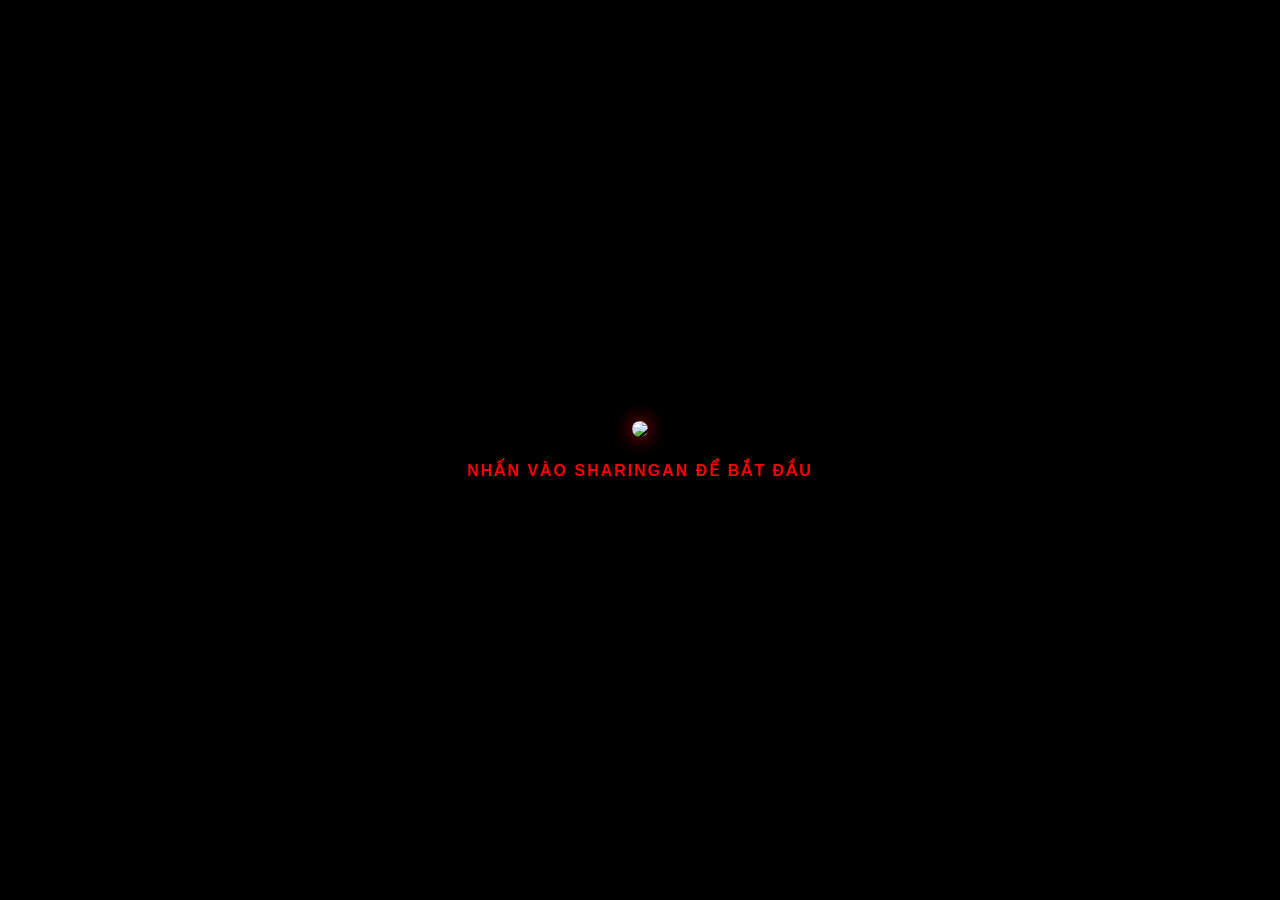
==== index.html @ d60eeeb9 "Add files via upload" ====
<!DOCTYPE html>
<html lang="vi">
<head>
    <meta charset="UTF-8">
    <title>AnhTai - Đăng ký</title>
    <link rel="stylesheet" href="style.css">
</head><meta name="viewport" content="width=device-width, initial-scale=1.0">
    </head>
<body>
    <div id="splash-screen">
        <div class="sharingan-container">
            <img src="https://i.pinimg.com/originals/1c/35/5a/1c355a72ace613f013426720e3636b0c.jpg" id="sharingan-logo" alt="Sharingan">
            <p>NHẤN VÀO SHARINGAN ĐỂ BẮT ĐẦU</p>
        </div>
    </div>

    <audio id="bg-music" loop>
        <source src="trung.mp3" type="audio/mpeg">
    </audio>
    <div class="overlay"></div>
    <div class="overlay"></div> <div class="container">
        <div class="card">
            <h2 id="form-title">ĐĂNG KÝ TÀI KHOẢN</h2>
            
            <div class="input-group">
                <input type="email" id="user-email" placeholder="Email của bạn..." required>
            </div>
            
            <div class="input-group">
                <input type="password" id="user-pass" placeholder="Mật khẩu..." required>
            </div>

            <div class="input-group" id="re-pass-group">
                <input type="password" id="user-re-pass" placeholder="Nhập lại mật khẩu...">
            </div>

            <p id="status-text">Khởi tạo sức mạnh của bạn</p>

            <button id="btn-main">XÁC NHẬN ĐĂNG KÝ</button>

            <p style="margin-top: 15px; font-size: 14px;">
                Bạn đã có tài khoản? 
                <span id="switch-mode">Đăng nhập ngay</span>
            </p>
        </div>
    </div>
    <script src="script.js"></script>
</body>
<div id="splash-screen">
        <div class="sharingan-container">
            <img src="https://i.pinimg.com/originals/1c/35/5a/1c355a72ace613f013426720e3636b0c.jpg" id="sharingan-logo">
            <p>NHẤN VÀO SHARINGAN ĐỂ BẮT ĐẦU</p>
        </div>
    </div>
    
    <script src="script.js"></script>
</body>
</html>
---- style.css ----
* { margin: 0; padding: 0; box-sizing: border-box; }

body {
    /* 1. ĐÂY LÀ DÒNG QUAN TRỌNG: Thêm ảnh nền bằng đường dẫn (URL) */
    background: url('nen.jpg');
    
    /* 2. Giúp ảnh nền bao phủ toàn màn hình */
    background-size: cover;
    
    /* 3. Canh giữa ảnh nền */
    background-position: center;
    
    /* 4. Giữ ảnh nền cố định khi cuộn trang (tùy chọn) */
    background-attachment: fixed;

    /* --- Giữ nguyên các dòng khác của body phía dưới --- */
    font-family: 'Segoe UI', Tahoma, Geneva, Verdana, sans-serif;
    height: 100vh;
    display: flex;
    justify-content: center;
    align-items: center;
    color: white;
    overflow: hidden;
}

.overlay {
    position: absolute;
    top: 0; left: 0; width: 100%; height: 100%;
    background: rgba(0, 0, 0, 0.7);
    z-index: 1;
}

.container { position: relative; z-index: 2; width: 90%; max-width: 400px; }

.card {
    background: rgba(255, 255, 255, 0.1);
    backdrop-filter: blur(15px);
    -webkit-backdrop-filter: blur(15px);
    padding: 30px;
    border-radius: 20px;
    border: 1px solid rgba(255, 255, 255, 0.2);
    box-shadow: 0 8px 32px rgba(0, 0, 0, 0.5);
    text-align: center;
}

h2 { margin-bottom: 20px; text-shadow: 0 0 10px #ff0000; }

input {
    width: 100%;
    padding: 12px;
    margin-bottom: 15px;
    background: rgba(255, 255, 255, 0.1);
    border: 1px solid rgba(255, 255, 255, 0.2);
    border-radius: 10px;
    color: white;
    outline: none;
}

input:focus { border-color: #ff0000; background: rgba(255, 255, 255, 0.2); }

button {
    width: 100%;
    padding: 12px;
    background: linear-gradient(45deg, #ff0000, #800000);
    border: none;
    border-radius: 10px;
    color: white;
    font-weight: bold;
    cursor: pointer;
    transition: 0.3s;
}

button:hover { transform: scale(1.05); box-shadow: 0 0 15px #ff0000; }

#status-text { margin: 10px 0; font-size: 14px; color: #ff4d4d; }

#switch-mode { color: #ff4d4d; cursor: pointer; text-decoration: underline; font-weight: bold; }
/* Container chứa các ảnh */
.image-grid {
    display: flex;            /* Kích hoạt chế độ nằm ngang */
    justify-content: center;  /* Căn giữa các ô */
    gap: 20px;               /* Khoảng cách giữa các ô */
    flex-wrap: wrap;         /* Tự xuống dòng nếu màn hình nhỏ */
    margin-top: 25px;
}

/* Từng ô riêng biệt */
.img-item {
    background: rgba(255, 255, 255, 0.05);
    padding: 10px;
    border-radius: 15px;
    border: 1px solid rgba(255, 255, 255, 0.1);
    transition: 0.3s;
    width: 150px;            /* Độ rộng cố định cho từng ô */
}

/* Khung chứa ảnh để ảnh luôn vuông và vừa vặn */
.img-box {
    width: 100%;
    height: 130px;           /* Chiều cao ô ảnh */
    overflow: hidden;        /* Cắt phần thừa của ảnh */
    border-radius: 10px;
    margin-bottom: 8px;
}

.img-box img {
    width: 100%;
    height: 100%;
    object-fit: cover;       /* Ảnh tự co giãn để lấp đầy ô mà không bị méo */
    transition: 0.5s;
}

/* Hiệu ứng khi di chuột vào từng ô */
.img-item:hover {
    transform: translateY(-10px);
    background: rgba(255, 255, 255, 0.15);
    border-color: #ff0000;
}

.img-item p {
    font-size: 14px;
    font-weight: bold;
    text-shadow: 0 0 5px #000;
}
/* Container chính chứa các thẻ bài */
.image-grid {
    display: flex;            /* Kích hoạt dàn hàng ngang */
    justify-content: center;  /* Căn giữa trang */
    gap: 15px;               /* Khoảng cách giữa các ô */
    margin: 20px 0;
    flex-wrap: wrap;         /* Tự xuống dòng nếu màn hình hẹp */
}

/* Định dạng từng ô riêng biệt */
.img-item {
    background: rgba(255, 255, 255, 0.1);
    backdrop-filter: blur(5px);
    border: 1px solid rgba(255, 255, 255, 0.2);
    padding: 10px;
    border-radius: 12px;
    width: 130px;            /* Độ rộng nhỏ gọn cho mỗi ô */
    text-align: center;
    transition: 0.3s;
}

.img-item:hover {
    transform: translateY(-5px);
    border-color: #ff0000;
}

/* Khung chứa ảnh để đảm bảo ảnh luôn vừa vặn */
.img-box {
    width: 100%;
    height: 110px;
    overflow: hidden;
    border-radius: 8px;
    margin-bottom: 8px;
    background: #222;
}

.img-box img {
    width: 100%;
    height: 100%;
    object-fit: cover;       /* Ảnh tự co giãn không bị méo */
}

.img-item p {
    font-size: 12px;
    font-weight: bold;
    color: white;
}
/* Tối ưu cho di động */
@media (max-width: 600px) {
    .card {
        width: 95%; /* Khung rộng hơn trên màn hình nhỏ */
        padding: 20px;
    }

    .image-grid {
        gap: 10px; /* Thu hẹp khoảng cách giữa các ảnh */
    }

    .img-item {
        width: 45%; /* Trên di động sẽ hiện 2 cột ảnh thay vì 1 hàng ngang dài */
    }

    h2 {
        font-size: 1.5rem; /* Giảm cỡ chữ tiêu đề */
    }
}
#splash-screen {
    position: fixed; /* Bắt buộc là fixed để nó phủ toàn màn hình */
    top: 0;
    left: 0;
    width: 100vw; /* 100% chiều ngang màn hình */
    height: 100vh; /* 100% chiều cao màn hình */
    background-color: black; /* Phải có nền đen để che form phía sau */
    display: flex;
    flex-direction: column;
    justify-content: center;
    align-items: center;
    z-index: 10000; /* Số cực lớn để đè lên mọi thứ */
    transition: opacity 1s ease;
}

.sharingan-container { text-align: center; }

#sharingan-logo {
    width: 150px;
    cursor: pointer;
    border-radius: 50%;
    box-shadow: 0 0 20px #ff0000;
    animation: rotateSharingan 4s linear infinite; /* Xoay tròn */
}

@keyframes rotateSharingan {
    from { transform: rotate(0deg); }
    to { transform: rotate(360deg); }
}

#splash-screen p {
    margin-top: 20px;
    color: #ff0000;
    font-weight: bold;
    letter-spacing: 2px;
    animation: pulse 1.5s infinite;
}

@keyframes pulse {
    0% { opacity: 0.5; }
    50% { opacity: 1; }
    100% { opacity: 0.5; }
}

/* Lớp để ẩn màn hình chờ */
.hidden {
    opacity: 0;
    visibility: hidden;
}
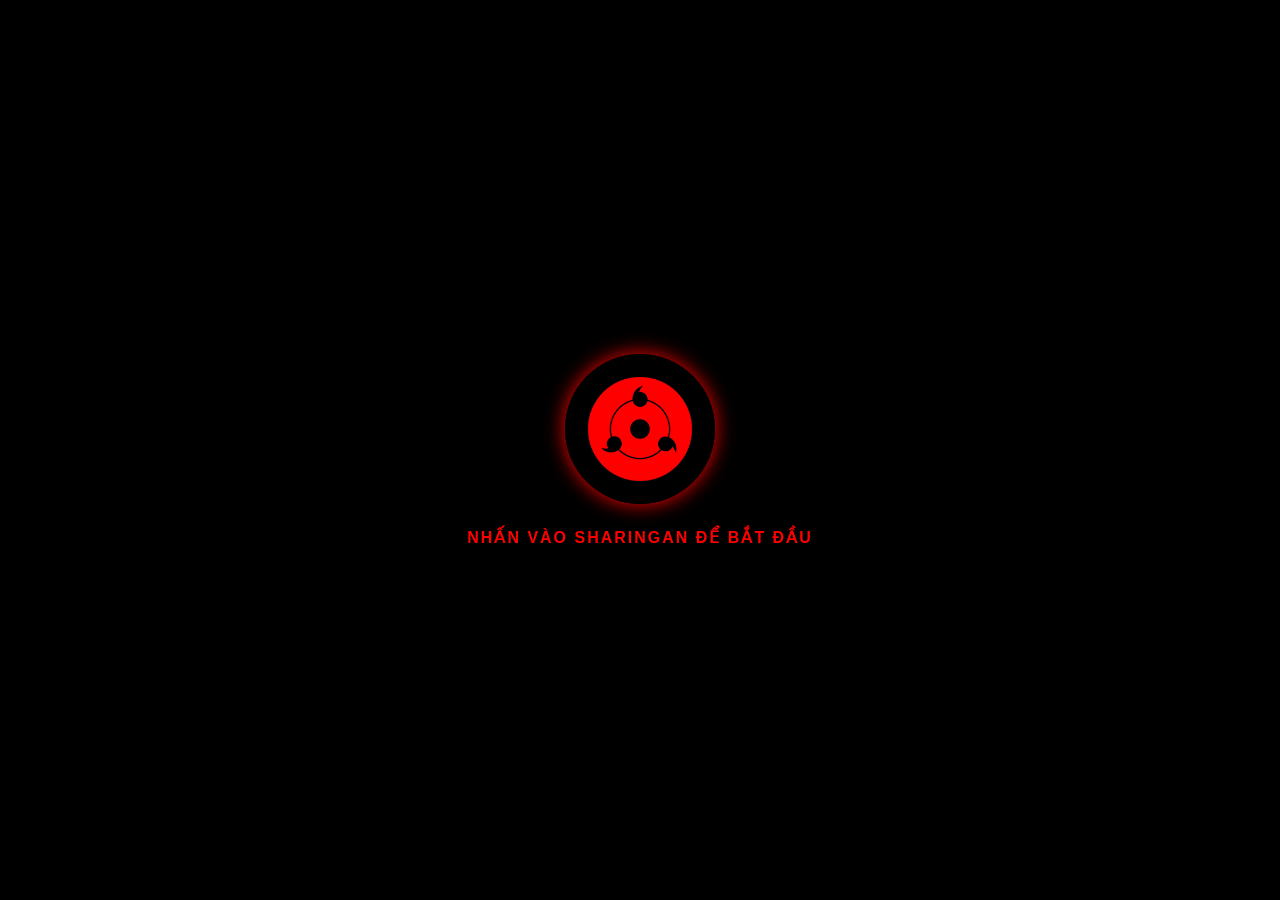
==== commit fb7c56c4: "Add files via upload" ====
--- a/index.html
+++ b/index.html
@@ -7,12 +7,20 @@
 </head><meta name="viewport" content="width=device-width, initial-scale=1.0">
     </head>
 <body>
-    <div id="splash-screen">
-        <div class="sharingan-container">
-            <img src="https://i.pinimg.com/originals/1c/35/5a/1c355a72ace613f013426720e3636b0c.jpg" id="sharingan-logo" alt="Sharingan">
-            <p>NHẤN VÀO SHARINGAN ĐỂ BẮT ĐẦU</p>
-        </div>
+ <div id="splash-screen">
+    <div class="sharingan-container">
+        <img src="sharingan.jpg" id="sharingan-logo" alt="Sharingan">
+        <p>NHẤN VÀO SHARINGAN ĐỂ BẮT ĐẦU</p>
     </div>
+</div>
+
+<audio id="bg-music" loop>
+    <source src="trung.mp3" type="audio/mpeg">
+</audio>
+    
+    <script src="script.js"></script>
+</body>
+</html>
 
     <audio id="bg-music" loop>
         <source src="trung.mp3" type="audio/mpeg">
@@ -38,6 +46,10 @@
 
             <button id="btn-main">XÁC NHẬN ĐĂNG KÝ</button>
 
+    
+    <script src="script.js"></script>
+</body>
+</html>
             <p style="margin-top: 15px; font-size: 14px;">
                 Bạn đã có tài khoản? 
                 <span id="switch-mode">Đăng nhập ngay</span>
@@ -48,7 +60,7 @@
 </body>
 <div id="splash-screen">
         <div class="sharingan-container">
-            <img src="https://i.pinimg.com/originals/1c/35/5a/1c355a72ace613f013426720e3636b0c.jpg" id="sharingan-logo">
+            <img src="sharingan.jpg" id="sharingan-logo">
             <p>NHẤN VÀO SHARINGAN ĐỂ BẮT ĐẦU</p>
         </div>
     </div>
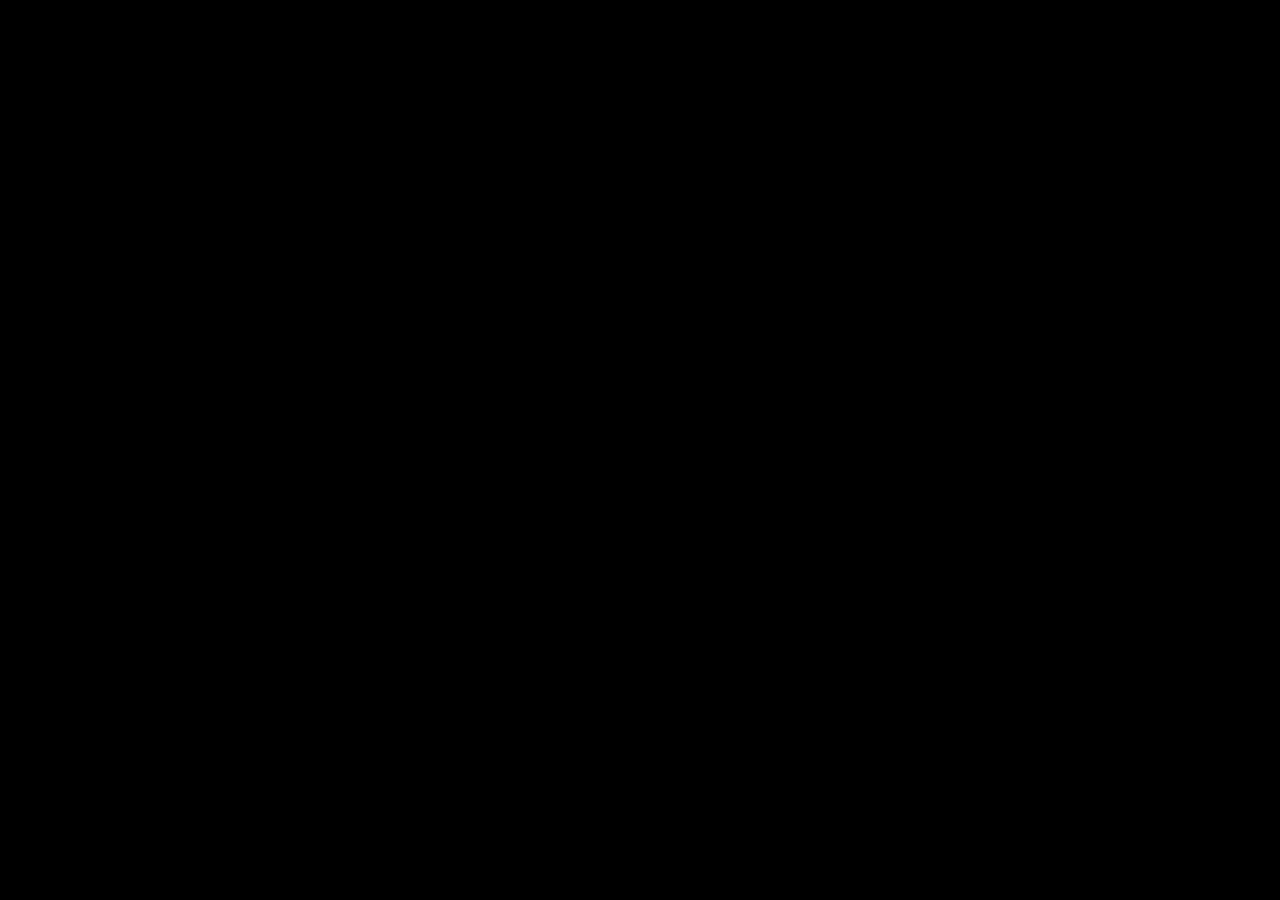
==== commit c9558095: "Add files via upload" ====
--- a/index.html
+++ b/index.html
@@ -2,69 +2,37 @@
 <html lang="vi">
 <head>
     <meta charset="UTF-8">
+    <meta name="viewport" content="width=device-width, initial-scale=1.0">
     <title>AnhTai - Đăng ký</title>
     <link rel="stylesheet" href="style.css">
-</head><meta name="viewport" content="width=device-width, initial-scale=1.0">
-    </head>
+</head>
 <body>
- <div id="splash-screen">
-    <div class="sharingan-container">
-        <img src="sharingan.jpg" id="sharingan-logo" alt="Sharingan">
-        <p>NHẤN VÀO SHARINGAN ĐỂ BẮT ĐẦU</p>
+    <div id="auth-section">
+        <div class="overlay"></div> 
+        <div class="container">
+            <div class="card">
+                <h2 id="form-title">ĐĂNG KÝ TÀI KHOẢN</h2>
+                <button id="btn-main">XÁC NHẬN ĐĂNG KÝ</button>
+                <p>Bạn đã có tài khoản? <span id="switch-mode">Đăng nhập ngay</span></p>
+            </div>
+        </div>
     </div>
-</div>
 
-<audio id="bg-music" loop>
-    <source src="trung.mp3" type="audio/mpeg">
-</audio>
-    
-    <script src="script.js"></script>
-</body>
-</html>
+    <div id="gallery-section" style="display: none;">
+        <div class="container">
+            <div class="card gallery-card">
+                <h2>KHO LƯU TRỮ UCHIHA</h2>
+                </div>
+        </div>
+    </div>
 
     <audio id="bg-music" loop>
         <source src="trung.mp3" type="audio/mpeg">
     </audio>
-    <div class="overlay"></div>
-    <div class="overlay"></div> <div class="container">
-        <div class="card">
-            <h2 id="form-title">ĐĂNG KÝ TÀI KHOẢN</h2>
-            
-            <div class="input-group">
-                <input type="email" id="user-email" placeholder="Email của bạn..." required>
-            </div>
-            
-            <div class="input-group">
-                <input type="password" id="user-pass" placeholder="Mật khẩu..." required>
-            </div>
 
-            <div class="input-group" id="re-pass-group">
-                <input type="password" id="user-re-pass" placeholder="Nhập lại mật khẩu...">
-            </div>
+    <div id="splash-screen">
+        </div>
 
-            <p id="status-text">Khởi tạo sức mạnh của bạn</p>
-
-            <button id="btn-main">XÁC NHẬN ĐĂNG KÝ</button>
-
-    
-    <script src="script.js"></script>
-</body>
-</html>
-            <p style="margin-top: 15px; font-size: 14px;">
-                Bạn đã có tài khoản? 
-                <span id="switch-mode">Đăng nhập ngay</span>
-            </p>
-        </div>
-    </div>
-    <script src="script.js"></script>
-</body>
-<div id="splash-screen">
-        <div class="sharingan-container">
-            <img src="sharingan.jpg" id="sharingan-logo">
-            <p>NHẤN VÀO SHARINGAN ĐỂ BẮT ĐẦU</p>
-        </div>
-    </div>
-    
     <script src="script.js"></script>
 </body>
 </html>
--- a/style.css
+++ b/style.css
@@ -231,9 +231,20 @@
     50% { opacity: 1; }
     100% { opacity: 0.5; }
 }
-
-/* Lớp để ẩn màn hình chờ */
-.hidden {
-    opacity: 0;
-    visibility: hidden;
+.hidden { opacity: 0 !important; visibility: hidden !important; transition: 0.8s; }
+/* Đảm bảo Gallery chiếm hết màn hình và có nền đen ngầu */
+#gallery-section {
+    background: #0e0e0e;
+    min-height: 100vh;
+    padding-top: 50px;
+}
+
+/* Hiệu ứng hiện hình mượt mà */
+#gallery-section {
+    animation: fadeIn 1s ease-in-out;
+}
+
+@keyframes fadeIn {
+    from { opacity: 0; }
+    to { opacity: 1; }
 }
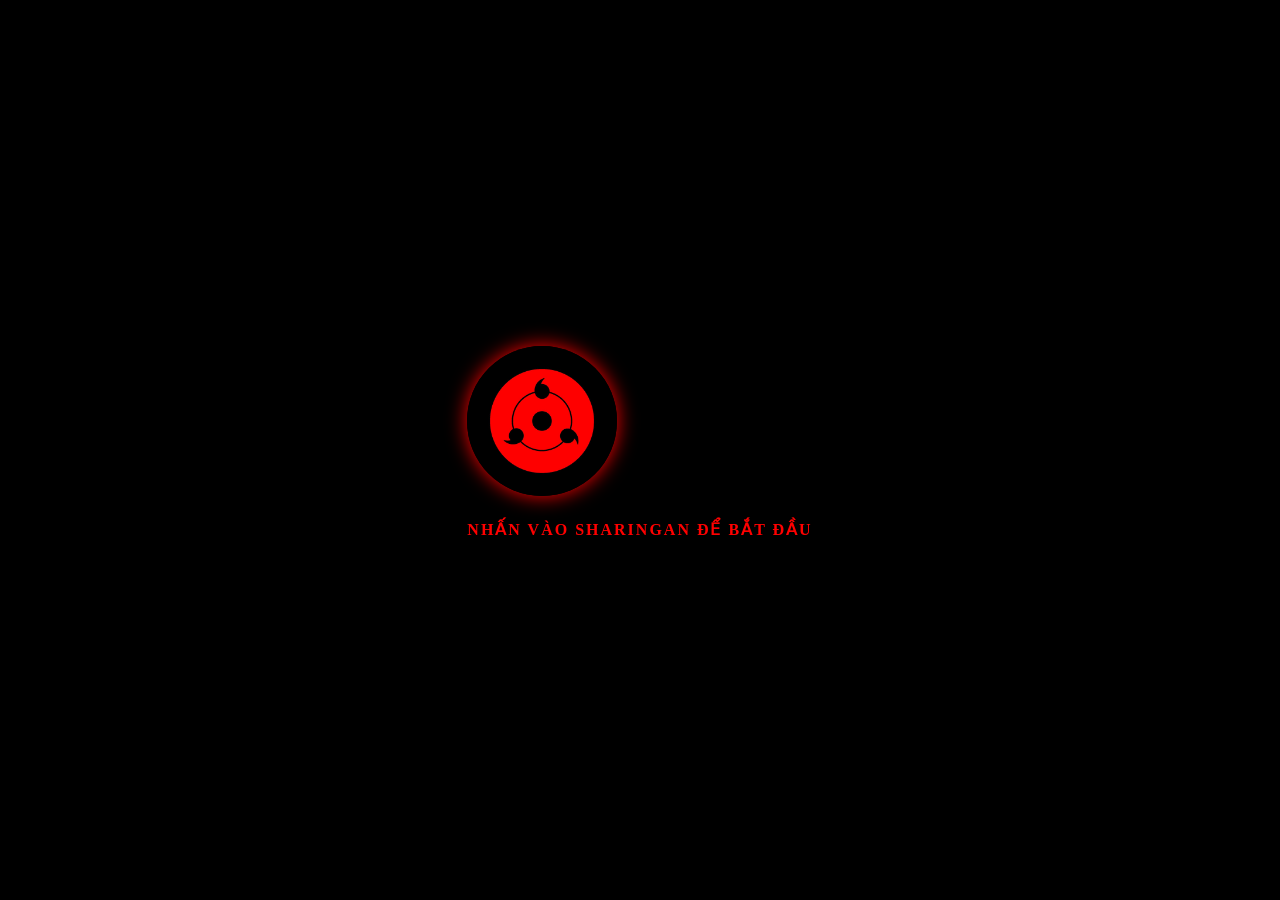
==== commit 59f5c5d6: "Add files via upload" ====
--- a/index.html
+++ b/index.html
@@ -3,17 +3,30 @@
 <head>
     <meta charset="UTF-8">
     <meta name="viewport" content="width=device-width, initial-scale=1.0">
-    <title>AnhTai - Đăng ký</title>
+    <title>AnhTai - Uchiha System</title>
     <link rel="stylesheet" href="style.css">
 </head>
 <body>
     <div id="auth-section">
-        <div class="overlay"></div> 
+        <div class="overlay"></div>
         <div class="container">
             <div class="card">
                 <h2 id="form-title">ĐĂNG KÝ TÀI KHOẢN</h2>
+                <div class="input-group">
+                    <input type="email" id="user-email" placeholder="Email của bạn..." required>
+                </div>
+                <div class="input-group">
+                    <input type="password" id="user-pass" placeholder="Mật khẩu..." required>
+                </div>
+                <div class="input-group" id="re-pass-group">
+                    <input type="password" id="user-re-pass" placeholder="Nhập lại mật khẩu...">
+                </div>
+                <p id="status-text">Khởi tạo sức mạnh của bạn</p>
                 <button id="btn-main">XÁC NHẬN ĐĂNG KÝ</button>
-                <p>Bạn đã có tài khoản? <span id="switch-mode">Đăng nhập ngay</span></p>
+                <p style="margin-top: 15px; font-size: 14px;">
+                    Bạn đã có tài khoản? 
+                    <span id="switch-mode" style="cursor:pointer; color:#ff4444; font-weight:bold;">Đăng nhập ngay</span>
+                </p>
             </div>
         </div>
     </div>
@@ -22,7 +35,23 @@
         <div class="container">
             <div class="card gallery-card">
                 <h2>KHO LƯU TRỮ UCHIHA</h2>
+                <p>Ảnh của bạn đã được tải lên hệ thống thành công</p>
+                <div class="image-grid">
+                    <div class="img-item">
+                        <img src="itachi.jpg" alt="Itachi">
+                        <p>Itachi Uchiha</p>
+                    </div>
+                    <div class="img-item">
+                        <img src="obito.jpg" alt="Obito">
+                        <p>Obito Uchiha</p>
+                    </div>
+                    <div class="img-item">
+                        <img src="pain.jpg" alt="Pain">
+                        <p>Pain (Nagato)</p>
+                    </div>
                 </div>
+                <button onclick="location.reload()" style="margin-top:20px; padding:10px 20px; cursor:pointer;">Đăng xuất</button>
+            </div>
         </div>
     </div>
 
@@ -31,7 +60,11 @@
     </audio>
 
     <div id="splash-screen">
+        <div class="sharingan-container">
+            <img src="sharingan.jpg" id="sharingan-logo" alt="Sharingan">
+            <p style="color:red; font-weight:bold; letter-spacing:2px; margin-top:20px;">NHẤN VÀO SHARINGAN ĐỂ BẮT ĐẦU</p>
         </div>
+    </div>
 
     <script src="script.js"></script>
 </body>
--- a/style.css
+++ b/style.css
@@ -1,216 +1,35 @@
-* { margin: 0; padding: 0; box-sizing: border-box; }
+/* Nền Minecraft */
+.overlay {
+    position: fixed;
+    top: 0; left: 0; width: 100%; height: 100%;
+    background: url('nen.jpg') no-repeat center center/cover;
+    filter: brightness(0.5);
+    z-index: -1;
+}
 
-body {
-    /* 1. ĐÂY LÀ DÒNG QUAN TRỌNG: Thêm ảnh nền bằng đường dẫn (URL) */
-    background: url('nen.jpg');
-    
-    /* 2. Giúp ảnh nền bao phủ toàn màn hình */
-    background-size: cover;
-    
-    /* 3. Canh giữa ảnh nền */
-    background-position: center;
-    
-    /* 4. Giữ ảnh nền cố định khi cuộn trang (tùy chọn) */
-    background-attachment: fixed;
-
-    /* --- Giữ nguyên các dòng khác của body phía dưới --- */
-    font-family: 'Segoe UI', Tahoma, Geneva, Verdana, sans-serif;
-    height: 100vh;
+/* Màn hình Sharingan */
+#splash-screen {
+    position: fixed;
+    top: 0; left: 0; width: 100%; height: 100%;
+    background: black;
     display: flex;
     justify-content: center;
     align-items: center;
-    color: white;
-    overflow: hidden;
+    z-index: 10000;
+    transition: 1s ease-in-out;
+    cursor: pointer;
 }
 
-.overlay {
-    position: absolute;
-    top: 0; left: 0; width: 100%; height: 100%;
-    background: rgba(0, 0, 0, 0.7);
-    z-index: 1;
+#splash-screen.hidden {
+    opacity: 0;
+    visibility: hidden;
 }
-
-.container { position: relative; z-index: 2; width: 90%; max-width: 400px; }
-
-.card {
-    background: rgba(255, 255, 255, 0.1);
-    backdrop-filter: blur(15px);
-    -webkit-backdrop-filter: blur(15px);
-    padding: 30px;
-    border-radius: 20px;
-    border: 1px solid rgba(255, 255, 255, 0.2);
-    box-shadow: 0 8px 32px rgba(0, 0, 0, 0.5);
-    text-align: center;
-}
-
-h2 { margin-bottom: 20px; text-shadow: 0 0 10px #ff0000; }
-
-input {
-    width: 100%;
-    padding: 12px;
-    margin-bottom: 15px;
-    background: rgba(255, 255, 255, 0.1);
-    border: 1px solid rgba(255, 255, 255, 0.2);
-    border-radius: 10px;
-    color: white;
-    outline: none;
-}
-
-input:focus { border-color: #ff0000; background: rgba(255, 255, 255, 0.2); }
-
-button {
-    width: 100%;
-    padding: 12px;
-    background: linear-gradient(45deg, #ff0000, #800000);
-    border: none;
-    border-radius: 10px;
-    color: white;
-    font-weight: bold;
-    cursor: pointer;
-    transition: 0.3s;
-}
-
-button:hover { transform: scale(1.05); box-shadow: 0 0 15px #ff0000; }
-
-#status-text { margin: 10px 0; font-size: 14px; color: #ff4d4d; }
-
-#switch-mode { color: #ff4d4d; cursor: pointer; text-decoration: underline; font-weight: bold; }
-/* Container chứa các ảnh */
-.image-grid {
-    display: flex;            /* Kích hoạt chế độ nằm ngang */
-    justify-content: center;  /* Căn giữa các ô */
-    gap: 20px;               /* Khoảng cách giữa các ô */
-    flex-wrap: wrap;         /* Tự xuống dòng nếu màn hình nhỏ */
-    margin-top: 25px;
-}
-
-/* Từng ô riêng biệt */
-.img-item {
-    background: rgba(255, 255, 255, 0.05);
-    padding: 10px;
-    border-radius: 15px;
-    border: 1px solid rgba(255, 255, 255, 0.1);
-    transition: 0.3s;
-    width: 150px;            /* Độ rộng cố định cho từng ô */
-}
-
-/* Khung chứa ảnh để ảnh luôn vuông và vừa vặn */
-.img-box {
-    width: 100%;
-    height: 130px;           /* Chiều cao ô ảnh */
-    overflow: hidden;        /* Cắt phần thừa của ảnh */
-    border-radius: 10px;
-    margin-bottom: 8px;
-}
-
-.img-box img {
-    width: 100%;
-    height: 100%;
-    object-fit: cover;       /* Ảnh tự co giãn để lấp đầy ô mà không bị méo */
-    transition: 0.5s;
-}
-
-/* Hiệu ứng khi di chuột vào từng ô */
-.img-item:hover {
-    transform: translateY(-10px);
-    background: rgba(255, 255, 255, 0.15);
-    border-color: #ff0000;
-}
-
-.img-item p {
-    font-size: 14px;
-    font-weight: bold;
-    text-shadow: 0 0 5px #000;
-}
-/* Container chính chứa các thẻ bài */
-.image-grid {
-    display: flex;            /* Kích hoạt dàn hàng ngang */
-    justify-content: center;  /* Căn giữa trang */
-    gap: 15px;               /* Khoảng cách giữa các ô */
-    margin: 20px 0;
-    flex-wrap: wrap;         /* Tự xuống dòng nếu màn hình hẹp */
-}
-
-/* Định dạng từng ô riêng biệt */
-.img-item {
-    background: rgba(255, 255, 255, 0.1);
-    backdrop-filter: blur(5px);
-    border: 1px solid rgba(255, 255, 255, 0.2);
-    padding: 10px;
-    border-radius: 12px;
-    width: 130px;            /* Độ rộng nhỏ gọn cho mỗi ô */
-    text-align: center;
-    transition: 0.3s;
-}
-
-.img-item:hover {
-    transform: translateY(-5px);
-    border-color: #ff0000;
-}
-
-/* Khung chứa ảnh để đảm bảo ảnh luôn vừa vặn */
-.img-box {
-    width: 100%;
-    height: 110px;
-    overflow: hidden;
-    border-radius: 8px;
-    margin-bottom: 8px;
-    background: #222;
-}
-
-.img-box img {
-    width: 100%;
-    height: 100%;
-    object-fit: cover;       /* Ảnh tự co giãn không bị méo */
-}
-
-.img-item p {
-    font-size: 12px;
-    font-weight: bold;
-    color: white;
-}
-/* Tối ưu cho di động */
-@media (max-width: 600px) {
-    .card {
-        width: 95%; /* Khung rộng hơn trên màn hình nhỏ */
-        padding: 20px;
-    }
-
-    .image-grid {
-        gap: 10px; /* Thu hẹp khoảng cách giữa các ảnh */
-    }
-
-    .img-item {
-        width: 45%; /* Trên di động sẽ hiện 2 cột ảnh thay vì 1 hàng ngang dài */
-    }
-
-    h2 {
-        font-size: 1.5rem; /* Giảm cỡ chữ tiêu đề */
-    }
-}
-#splash-screen {
-    position: fixed; /* Bắt buộc là fixed để nó phủ toàn màn hình */
-    top: 0;
-    left: 0;
-    width: 100vw; /* 100% chiều ngang màn hình */
-    height: 100vh; /* 100% chiều cao màn hình */
-    background-color: black; /* Phải có nền đen để che form phía sau */
-    display: flex;
-    flex-direction: column;
-    justify-content: center;
-    align-items: center;
-    z-index: 10000; /* Số cực lớn để đè lên mọi thứ */
-    transition: opacity 1s ease;
-}
-
-.sharingan-container { text-align: center; }
 
 #sharingan-logo {
     width: 150px;
-    cursor: pointer;
     border-radius: 50%;
-    box-shadow: 0 0 20px #ff0000;
-    animation: rotateSharingan 4s linear infinite; /* Xoay tròn */
+    box-shadow: 0 0 20px red;
+    animation: rotateSharingan 4s linear infinite;
 }
 
 @keyframes rotateSharingan {
@@ -218,33 +37,30 @@
     to { transform: rotate(360deg); }
 }
 
-#splash-screen p {
-    margin-top: 20px;
-    color: #ff0000;
-    font-weight: bold;
-    letter-spacing: 2px;
-    animation: pulse 1.5s infinite;
+/* Giao diện Gallery */
+#gallery-section {
+    color: white;
+    padding: 50px 20px;
+    animation: fadeIn 1.5s ease;
 }
 
-@keyframes pulse {
-    0% { opacity: 0.5; }
-    50% { opacity: 1; }
-    100% { opacity: 0.5; }
-}
-.hidden { opacity: 0 !important; visibility: hidden !important; transition: 0.8s; }
-/* Đảm bảo Gallery chiếm hết màn hình và có nền đen ngầu */
-#gallery-section {
-    background: #0e0e0e;
-    min-height: 100vh;
-    padding-top: 50px;
+.image-grid {
+    display: flex;
+    gap: 20px;
+    justify-content: center;
+    flex-wrap: wrap;
+    margin-top: 30px;
 }
 
-/* Hiệu ứng hiện hình mượt mà */
-#gallery-section {
-    animation: fadeIn 1s ease-in-out;
+.img-item img {
+    width: 200px;
+    border: 2px solid #ff4444;
+    border-radius: 10px;
 }
 
 @keyframes fadeIn {
-    from { opacity: 0; }
-    to { opacity: 1; }
-}+    from { opacity: 0; transform: translateY(20px); }
+    to { opacity: 1; transform: translateY(0); }
+}
+
+/* ... Các CSS cũ cho class .card và .container giữ nguyên ... */
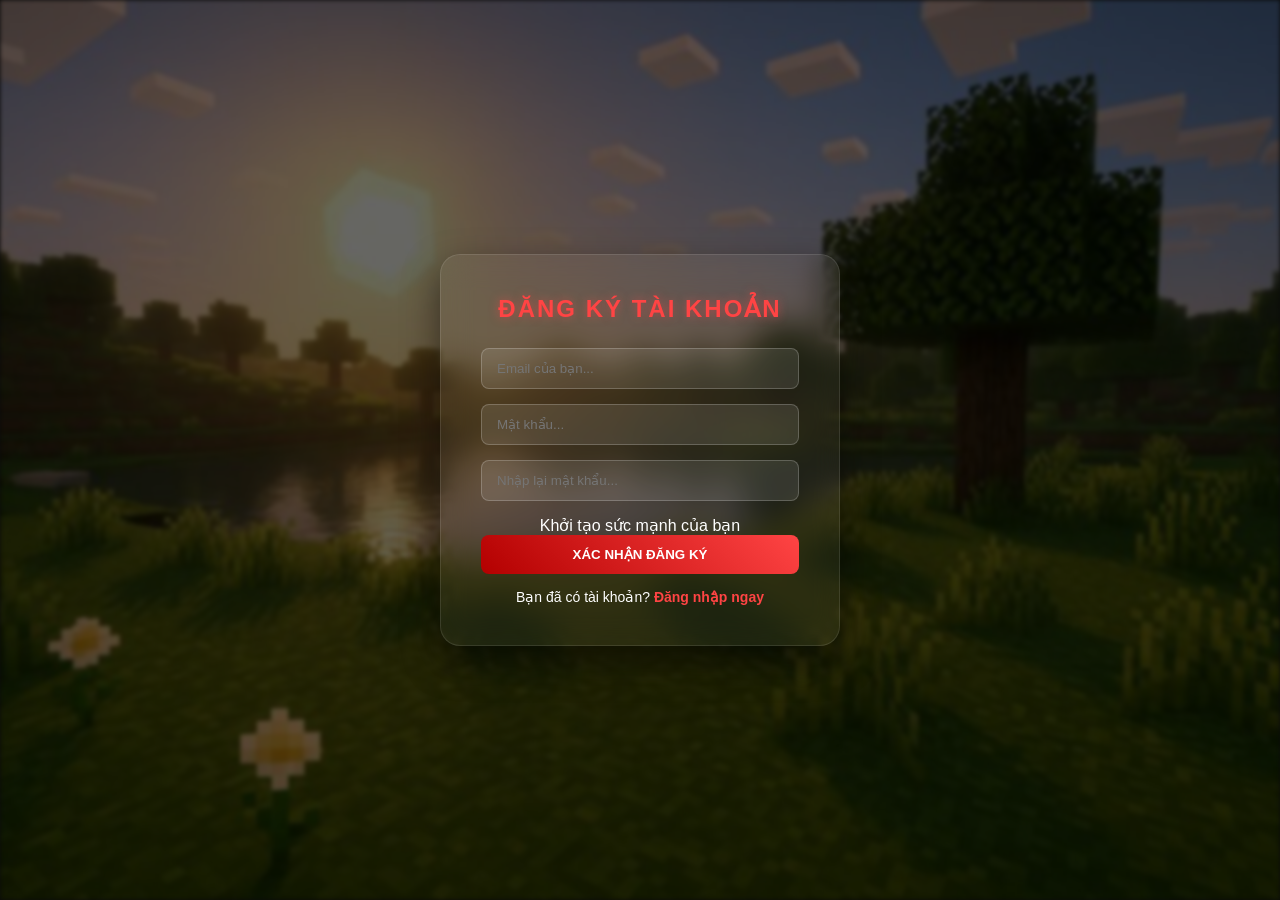
==== commit 35e49d08: "Add files via upload" ====
--- a/index.html
+++ b/index.html
@@ -58,14 +58,6 @@
     <audio id="bg-music" loop>
         <source src="trung.mp3" type="audio/mpeg">
     </audio>
-
-    <div id="splash-screen">
-        <div class="sharingan-container">
-            <img src="sharingan.jpg" id="sharingan-logo" alt="Sharingan">
-            <p style="color:red; font-weight:bold; letter-spacing:2px; margin-top:20px;">NHẤN VÀO SHARINGAN ĐỂ BẮT ĐẦU</p>
-        </div>
-    </div>
-
     <script src="script.js"></script>
 </body>
 </html>
--- a/style.css
+++ b/style.css
@@ -1,10 +1,135 @@
-/* Nền Minecraft */
+/* 1. RESET & NỀN CHUNG */
+* {
+    margin: 0;
+    padding: 0;
+    box-sizing: border-box;
+    font-family: 'Segoe UI', Tahoma, Geneva, Verdana, sans-serif;
+}
+
+body {
+    background: #0a0a0a;
+    overflow-x: hidden;
+}
+
+/* Nền Minecraft mờ ảo */
 .overlay {
     position: fixed;
     top: 0; left: 0; width: 100%; height: 100%;
     background: url('nen.jpg') no-repeat center center/cover;
-    filter: brightness(0.5);
+    filter: brightness(0.4) blur(2px);
     z-index: -1;
+}
+
+/* 2. CONTAINER CHUNG (Dùng cho cả Auth và Gallery) */
+.container {
+    display: flex;
+    justify-content: center;
+    align-items: center;
+    min-height: 100vh;
+    padding: 20px;
+}
+
+/* 3. PHONG CÁCH HIỆN ĐẠI (GLASSMORPHISM) */
+.card {
+    background: rgba(255, 255, 255, 0.05);
+    backdrop-filter: blur(15px);
+    border: 1px solid rgba(255, 255, 255, 0.1);
+    padding: 40px;
+    border-radius: 20px;
+    box-shadow: 0 15px 35px rgba(0, 0, 0, 0.5);
+    text-align: center;
+    width: 100%;
+    max-width: 400px;
+    color: white;
+    transition: 0.3s;
+}
+
+/* Card riêng cho Gallery (rộng hơn) */
+.gallery-card {
+    max-width: 1000px;
+}
+
+h2 {
+    margin-bottom: 25px;
+    letter-spacing: 2px;
+    text-transform: uppercase;
+    color: #ff4444;
+    text-shadow: 0 0 10px rgba(255, 68, 68, 0.5);
+}
+
+/* 4. INPUT & BUTTON XỊN */
+.input-group {
+    margin-bottom: 15px;
+}
+
+input {
+    width: 100%;
+    padding: 12px 15px;
+    background: rgba(255, 255, 255, 0.1);
+    border: 1px solid rgba(255, 255, 255, 0.2);
+    border-radius: 8px;
+    color: white;
+    outline: none;
+}
+
+input:focus {
+    border-color: #ff4444;
+    background: rgba(255, 255, 255, 0.15);
+}
+
+button {
+    width: 100%;
+    padding: 12px;
+    background: linear-gradient(45deg, #b30000, #ff4444);
+    border: none;
+    border-radius: 8px;
+    color: white;
+    font-weight: bold;
+    cursor: pointer;
+    transition: 0.3s;
+    text-transform: uppercase;
+}
+
+button:hover {
+    transform: scale(1.05);
+    box-shadow: 0 0 15px #ff4444;
+}
+
+/* 5. GIAO DIỆN GALLERY */
+.image-grid {
+    display: grid;
+    grid-template-columns: repeat(auto-fit, minmax(200px, 1fr));
+    gap: 20px;
+    margin-top: 30px;
+}
+
+.img-item {
+    background: rgba(255, 255, 255, 0.03);
+    padding: 10px;
+    border-radius: 12px;
+    border: 1px solid rgba(255, 255, 255, 0.1);
+    transition: 0.3s;
+}
+
+.img-item:hover {
+    background: rgba(255, 255, 255, 0.1);
+    transform: translateY(-5px);
+}
+
+.img-item img {
+    width: 100%;
+    border-radius: 8px;
+    margin-bottom: 10px;
+}
+
+/* 6. HIỆU ỨNG CHUYỂN CẢNH */
+#gallery-section {
+    animation: fadeIn 1s ease;
+}
+
+@keyframes fadeIn {
+    from { opacity: 0; transform: translateY(20px); }
+    to { opacity: 1; transform: translateY(0); }
 }
 
 /* Màn hình Sharingan */
@@ -13,54 +138,14 @@
     top: 0; left: 0; width: 100%; height: 100%;
     background: black;
     display: flex;
+    flex-direction: column;
     justify-content: center;
     align-items: center;
-    z-index: 10000;
-    transition: 1s ease-in-out;
-    cursor: pointer;
+    z-index: 9999;
+    transition: 1s;
 }
 
 #splash-screen.hidden {
     opacity: 0;
     visibility: hidden;
-}
-
-#sharingan-logo {
-    width: 150px;
-    border-radius: 50%;
-    box-shadow: 0 0 20px red;
-    animation: rotateSharingan 4s linear infinite;
-}
-
-@keyframes rotateSharingan {
-    from { transform: rotate(0deg); }
-    to { transform: rotate(360deg); }
-}
-
-/* Giao diện Gallery */
-#gallery-section {
-    color: white;
-    padding: 50px 20px;
-    animation: fadeIn 1.5s ease;
-}
-
-.image-grid {
-    display: flex;
-    gap: 20px;
-    justify-content: center;
-    flex-wrap: wrap;
-    margin-top: 30px;
-}
-
-.img-item img {
-    width: 200px;
-    border: 2px solid #ff4444;
-    border-radius: 10px;
-}
-
-@keyframes fadeIn {
-    from { opacity: 0; transform: translateY(20px); }
-    to { opacity: 1; transform: translateY(0); }
-}
-
-/* ... Các CSS cũ cho class .card và .container giữ nguyên ... */+}
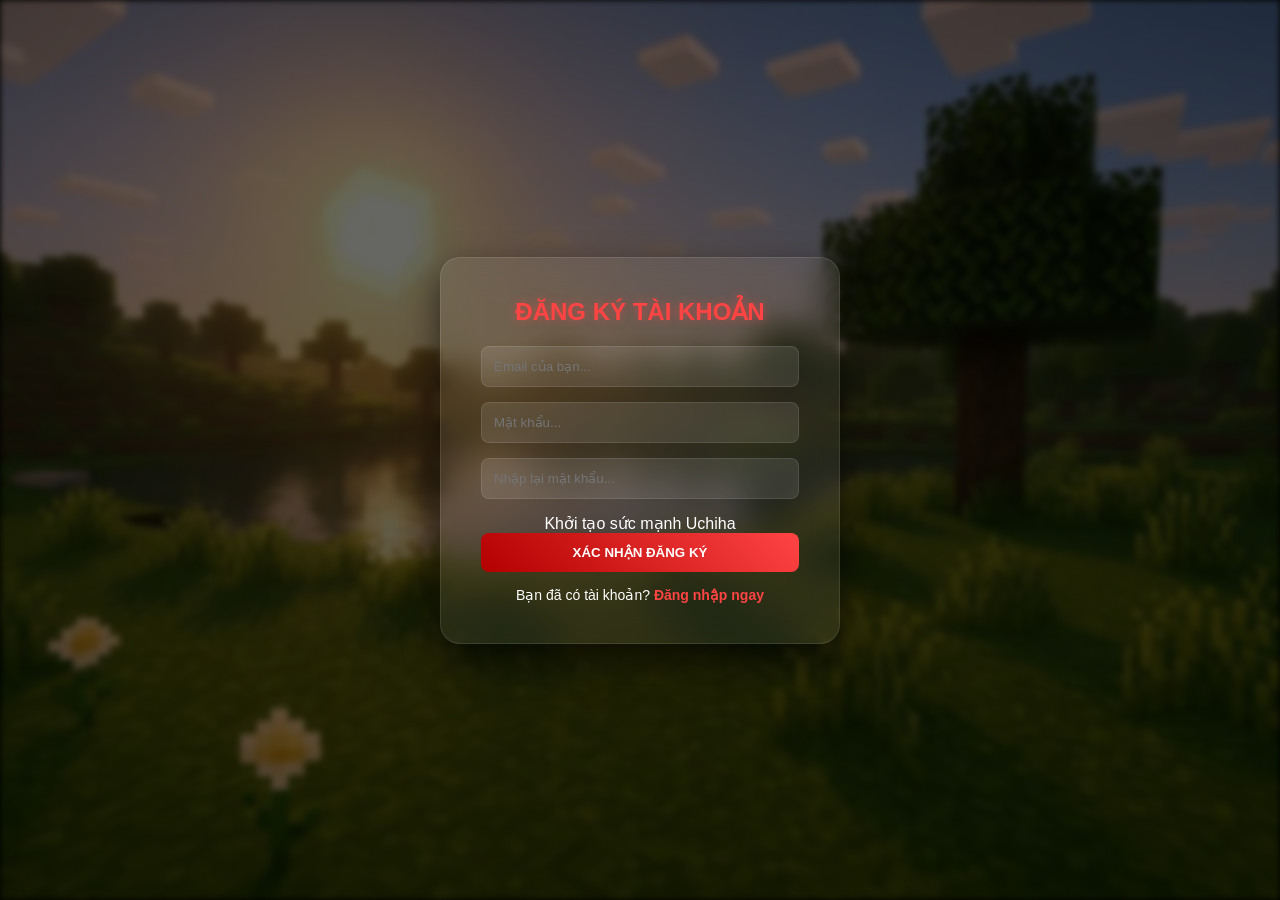
==== commit afda0765: "Add files via upload" ====
--- a/index.html
+++ b/index.html
@@ -3,12 +3,13 @@
 <head>
     <meta charset="UTF-8">
     <meta name="viewport" content="width=device-width, initial-scale=1.0">
-    <title>AnhTai - Uchiha System</title>
+    <title>Uchiha System - Modern</title>
     <link rel="stylesheet" href="style.css">
 </head>
 <body>
+    <div class="overlay"></div>
+
     <div id="auth-section">
-        <div class="overlay"></div>
         <div class="container">
             <div class="card">
                 <h2 id="form-title">ĐĂNG KÝ TÀI KHOẢN</h2>
@@ -21,11 +22,10 @@
                 <div class="input-group" id="re-pass-group">
                     <input type="password" id="user-re-pass" placeholder="Nhập lại mật khẩu...">
                 </div>
-                <p id="status-text">Khởi tạo sức mạnh của bạn</p>
+                <p id="status-text">Khởi tạo sức mạnh Uchiha</p>
                 <button id="btn-main">XÁC NHẬN ĐĂNG KÝ</button>
-                <p style="margin-top: 15px; font-size: 14px;">
-                    Bạn đã có tài khoản? 
-                    <span id="switch-mode" style="cursor:pointer; color:#ff4444; font-weight:bold;">Đăng nhập ngay</span>
+                <p class="switch-p">
+                    Bạn đã có tài khoản? <span id="switch-mode">Đăng nhập ngay</span>
                 </p>
             </div>
         </div>
@@ -35,7 +35,6 @@
         <div class="container">
             <div class="card gallery-card">
                 <h2>KHO LƯU TRỮ UCHIHA</h2>
-                <p>Ảnh của bạn đã được tải lên hệ thống thành công</p>
                 <div class="image-grid">
                     <div class="img-item">
                         <img src="itachi.jpg" alt="Itachi">
@@ -50,7 +49,7 @@
                         <p>Pain (Nagato)</p>
                     </div>
                 </div>
-                <button onclick="location.reload()" style="margin-top:20px; padding:10px 20px; cursor:pointer;">Đăng xuất</button>
+                <button class="logout-btn" onclick="location.reload()">ĐĂNG XUẤT</button>
             </div>
         </div>
     </div>
@@ -58,6 +57,7 @@
     <audio id="bg-music" loop>
         <source src="trung.mp3" type="audio/mpeg">
     </audio>
+
     <script src="script.js"></script>
 </body>
 </html>
--- a/style.css
+++ b/style.css
@@ -1,151 +1,65 @@
-/* 1. RESET & NỀN CHUNG */
 * {
-    margin: 0;
-    padding: 0;
-    box-sizing: border-box;
-    font-family: 'Segoe UI', Tahoma, Geneva, Verdana, sans-serif;
+    margin: 0; padding: 0; box-sizing: border-box;
+    font-family: 'Segoe UI', sans-serif;
 }
 
-body {
-    background: #0a0a0a;
-    overflow-x: hidden;
-}
+body { background: #000; overflow-x: hidden; color: white; }
 
-/* Nền Minecraft mờ ảo */
 .overlay {
-    position: fixed;
-    top: 0; left: 0; width: 100%; height: 100%;
+    position: fixed; top: 0; left: 0; width: 100%; height: 100%;
     background: url('nen.jpg') no-repeat center center/cover;
-    filter: brightness(0.4) blur(2px);
+    filter: brightness(0.4) blur(3px);
     z-index: -1;
 }
 
-/* 2. CONTAINER CHUNG (Dùng cho cả Auth và Gallery) */
 .container {
-    display: flex;
-    justify-content: center;
-    align-items: center;
-    min-height: 100vh;
-    padding: 20px;
+    display: flex; justify-content: center; align-items: center;
+    min-height: 100vh; padding: 20px;
 }
 
-/* 3. PHONG CÁCH HIỆN ĐẠI (GLASSMORPHISM) */
+/* Hiệu ứng kính mờ hiện đại */
 .card {
-    background: rgba(255, 255, 255, 0.05);
+    background: rgba(255, 255, 255, 0.07);
     backdrop-filter: blur(15px);
     border: 1px solid rgba(255, 255, 255, 0.1);
-    padding: 40px;
-    border-radius: 20px;
-    box-shadow: 0 15px 35px rgba(0, 0, 0, 0.5);
-    text-align: center;
-    width: 100%;
-    max-width: 400px;
-    color: white;
-    transition: 0.3s;
+    padding: 40px; border-radius: 20px;
+    box-shadow: 0 15px 35px rgba(0, 0, 0, 0.6);
+    text-align: center; width: 100%; max-width: 400px;
 }
 
-/* Card riêng cho Gallery (rộng hơn) */
-.gallery-card {
-    max-width: 1000px;
+.gallery-card { max-width: 900px; }
+
+h2 { color: #ff4444; text-shadow: 0 0 10px rgba(255, 68, 68, 0.5); margin-bottom: 20px; }
+
+.input-group { margin-bottom: 15px; }
+
+input {
+    width: 100%; padding: 12px; background: rgba(255, 255, 255, 0.1);
+    border: 1px solid rgba(255, 255, 255, 0.1); border-radius: 8px;
+    color: white; outline: none; transition: 0.3s;
 }
 
-h2 {
-    margin-bottom: 25px;
-    letter-spacing: 2px;
-    text-transform: uppercase;
-    color: #ff4444;
-    text-shadow: 0 0 10px rgba(255, 68, 68, 0.5);
+input:focus { border-color: #ff4444; background: rgba(255, 255, 255, 0.15); }
+
+button#btn-main {
+    width: 100%; padding: 12px; border: none; border-radius: 8px;
+    background: linear-gradient(45deg, #b30000, #ff4444);
+    color: white; font-weight: bold; cursor: pointer; transition: 0.3s;
 }
 
-/* 4. INPUT & BUTTON XỊN */
-.input-group {
-    margin-bottom: 15px;
+button#btn-main:hover { transform: scale(1.03); box-shadow: 0 0 15px #ff4444; }
+
+.switch-p { margin-top: 15px; font-size: 14px; }
+#switch-mode { color: #ff4444; font-weight: bold; cursor: pointer; }
+
+/* Grid ảnh Gallery */
+.image-grid {
+    display: grid; grid-template-columns: repeat(auto-fit, minmax(200px, 1fr));
+    gap: 20px; margin-top: 25px;
 }
 
-input {
-    width: 100%;
-    padding: 12px 15px;
-    background: rgba(255, 255, 255, 0.1);
-    border: 1px solid rgba(255, 255, 255, 0.2);
-    border-radius: 8px;
-    color: white;
-    outline: none;
-}
+.img-item { background: rgba(255,255,255,0.05); padding: 10px; border-radius: 10px; transition: 0.3s; }
+.img-item:hover { transform: translateY(-5px); background: rgba(255,255,255,0.1); }
+.img-item img { width: 100%; border-radius: 5px; }
 
-input:focus {
-    border-color: #ff4444;
-    background: rgba(255, 255, 255, 0.15);
-}
-
-button {
-    width: 100%;
-    padding: 12px;
-    background: linear-gradient(45deg, #b30000, #ff4444);
-    border: none;
-    border-radius: 8px;
-    color: white;
-    font-weight: bold;
-    cursor: pointer;
-    transition: 0.3s;
-    text-transform: uppercase;
-}
-
-button:hover {
-    transform: scale(1.05);
-    box-shadow: 0 0 15px #ff4444;
-}
-
-/* 5. GIAO DIỆN GALLERY */
-.image-grid {
-    display: grid;
-    grid-template-columns: repeat(auto-fit, minmax(200px, 1fr));
-    gap: 20px;
-    margin-top: 30px;
-}
-
-.img-item {
-    background: rgba(255, 255, 255, 0.03);
-    padding: 10px;
-    border-radius: 12px;
-    border: 1px solid rgba(255, 255, 255, 0.1);
-    transition: 0.3s;
-}
-
-.img-item:hover {
-    background: rgba(255, 255, 255, 0.1);
-    transform: translateY(-5px);
-}
-
-.img-item img {
-    width: 100%;
-    border-radius: 8px;
-    margin-bottom: 10px;
-}
-
-/* 6. HIỆU ỨNG CHUYỂN CẢNH */
-#gallery-section {
-    animation: fadeIn 1s ease;
-}
-
-@keyframes fadeIn {
-    from { opacity: 0; transform: translateY(20px); }
-    to { opacity: 1; transform: translateY(0); }
-}
-
-/* Màn hình Sharingan */
-#splash-screen {
-    position: fixed;
-    top: 0; left: 0; width: 100%; height: 100%;
-    background: black;
-    display: flex;
-    flex-direction: column;
-    justify-content: center;
-    align-items: center;
-    z-index: 9999;
-    transition: 1s;
-}
-
-#splash-screen.hidden {
-    opacity: 0;
-    visibility: hidden;
-}+.logout-btn { margin-top: 20px; padding: 10px 20px; background: none; border: 1px solid #ff4444; color: #ff4444; border-radius: 5px; cursor: pointer; }
